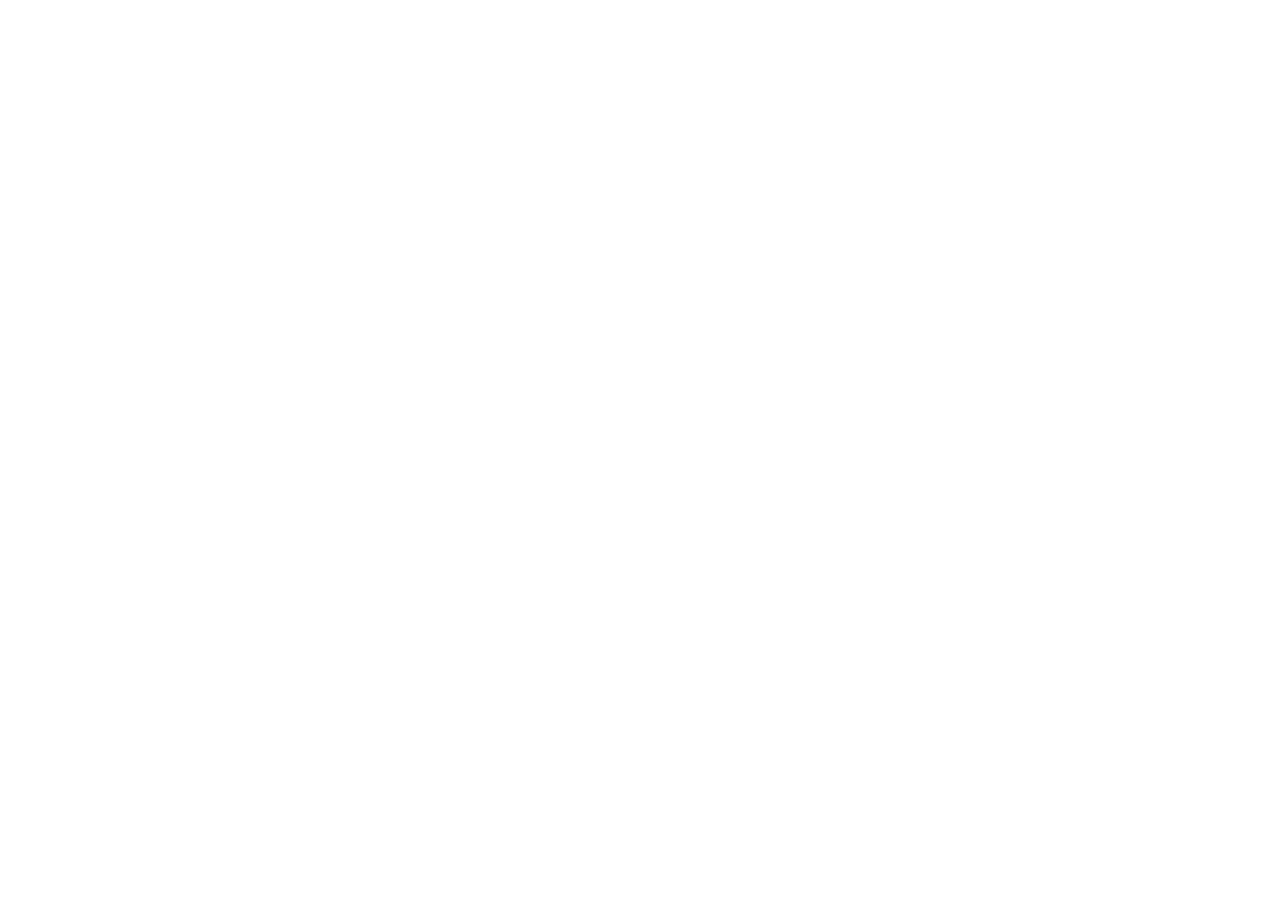
==== product-landing-page/index.html @ ccae067b "create product-landing-page" ====
<!DOCTYPE html>
<html lang="en">
<head>
    <meta charset="UTF-8">
    <meta http-equiv="X-UA-Compatible" content="IE=edge">
    <meta name="viewport" content="width=device-width, initial-scale=1.0">
    <title>Document</title>
    <link rel="stylesheet" href="style.css">
</head>
<body>
    <div class="container">
        <header id="header"></header>
    </div>
</body>
</html>
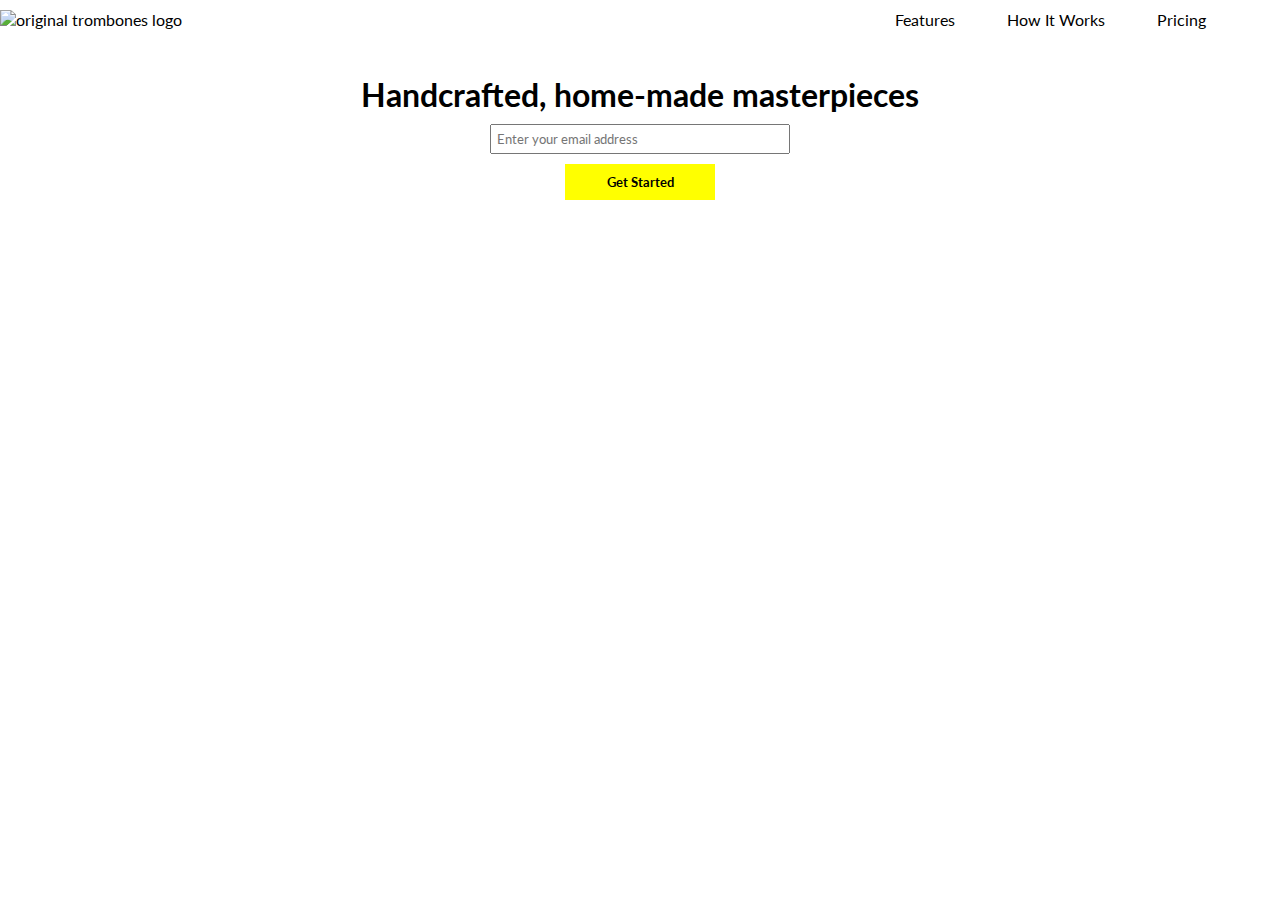
==== commit 32c21036: "finish product-landing-page" ====
--- a/product-landing-page/index.html
+++ b/product-landing-page/index.html
@@ -4,12 +4,57 @@
     <meta charset="UTF-8">
     <meta http-equiv="X-UA-Compatible" content="IE=edge">
     <meta name="viewport" content="width=device-width, initial-scale=1.0">
-    <title>Document</title>
+    <title>Original Trombones</title>
     <link rel="stylesheet" href="style.css">
+
+    <link rel="preconnect" href="https://fonts.googleapis.com">
+    <link rel="preconnect" href="https://fonts.gstatic.com" crossorigin>
+    <link href="https://fonts.googleapis.com/css2?family=Lato:wght@100;300;400;700&display=swap" rel="stylesheet">
 </head>
 <body>
     <div class="container">
-        <header id="header"></header>
+        <header id="header">
+            <img 
+                src="https://cdn.freecodecamp.org/testable-projects-fcc/images/product-landing-page-logo.png" 
+                alt="original trombones logo" 
+                id="header-img">
+            <nav id="nav-bar">
+                <a href="#features" class="nav-link">Features</a>
+                <a href="#how-it-works" class="nav-link">How It Works</a>
+                <a href="#pricing" class="nav-link">Pricing</a>
+            </nav>
+        </header>
+
+        <section id="hero">
+            <h1>Handcrafted, home-made masterpieces</h1>
+            <form id="form" action="https://www.freecodecamp.com/email-submit">
+                <input 
+                    type="email" 
+                    name="email" 
+                    id="email"
+                    placeholder="Enter your email address"
+                    required
+                >
+                <input 
+                    type="submit" 
+                    value="Get Started"
+                    id="submit"
+                >
+            </form>
+        </section>
+
+        <section id="features"></section>
+
+        <section id="how-it-works">
+            <iframe
+                id="video"
+                height="315"
+                src="https://www.youtube-nocookie.com/embed/y8Yv4pnO7qc?rel=0&amp;controls=0&amp;showinfo=0"
+                frameborder="0"
+                allowfullscreen></iframe>
+        </section>
+
+        <sectiion id="pricing"></sectiion>
     </div>
 </body>
 </html>--- a/product-landing-page/style.css
+++ b/product-landing-page/style.css
@@ -0,0 +1,96 @@
+* {
+    margin: 0;
+    padding: 0;
+    box-sizing: border-box;
+    font-family: 'Lato', sans-serif;
+}
+
+.container {
+    display: flex;
+    flex-direction: column;
+    align-items: center;
+    width: 100vw;
+    position: relative;
+}
+
+#header {
+    display: flex;
+    flex-direction: row;
+    align-items: center;
+    justify-content: space-between;
+    width: 100%;
+    padding: 10px 0;
+    position: fixed;
+    top: 0;
+    background-color: white;
+}
+
+#header-img {
+    width: 500px;
+}
+
+#nav-bar {
+    padding: 0px 50px;
+}
+
+.nav-link {
+    color: black;
+    text-decoration: none;
+    padding: 10px 24px;
+}
+
+#hero {
+    display: flex;
+    flex-direction: column;
+    align-items: center;
+    margin: 50px;
+    padding: 25px;
+    position: relative;
+}
+#hero h1 {
+    text-align: center;
+}
+#hero form {
+    display: flex;
+    flex-direction: column;
+    width: 300px;
+    align-items: center;
+    margin: 10px;
+}
+#email {
+    width: 100%;
+    padding: 5px;
+    outline: none;
+    margin-bottom: 10px;
+}
+#submit {
+    background-color: yellow;
+    border: none;
+    outline: none;
+    width: 50%;
+    padding: 10px;
+    font-weight: bold;
+    cursor: pointer;
+}
+
+iframe {
+    width: 500px;
+}
+
+@media (max-width: 980px) {
+    #header {
+        flex-direction: column;
+    }
+    #header-img {
+        width: 90vw;
+    }
+    #nav-bar {
+        width: 100vw;
+        padding: 0;
+        display: flex;
+        justify-content: center;
+    }
+    iframe {
+        width: 90vw;
+    }
+}